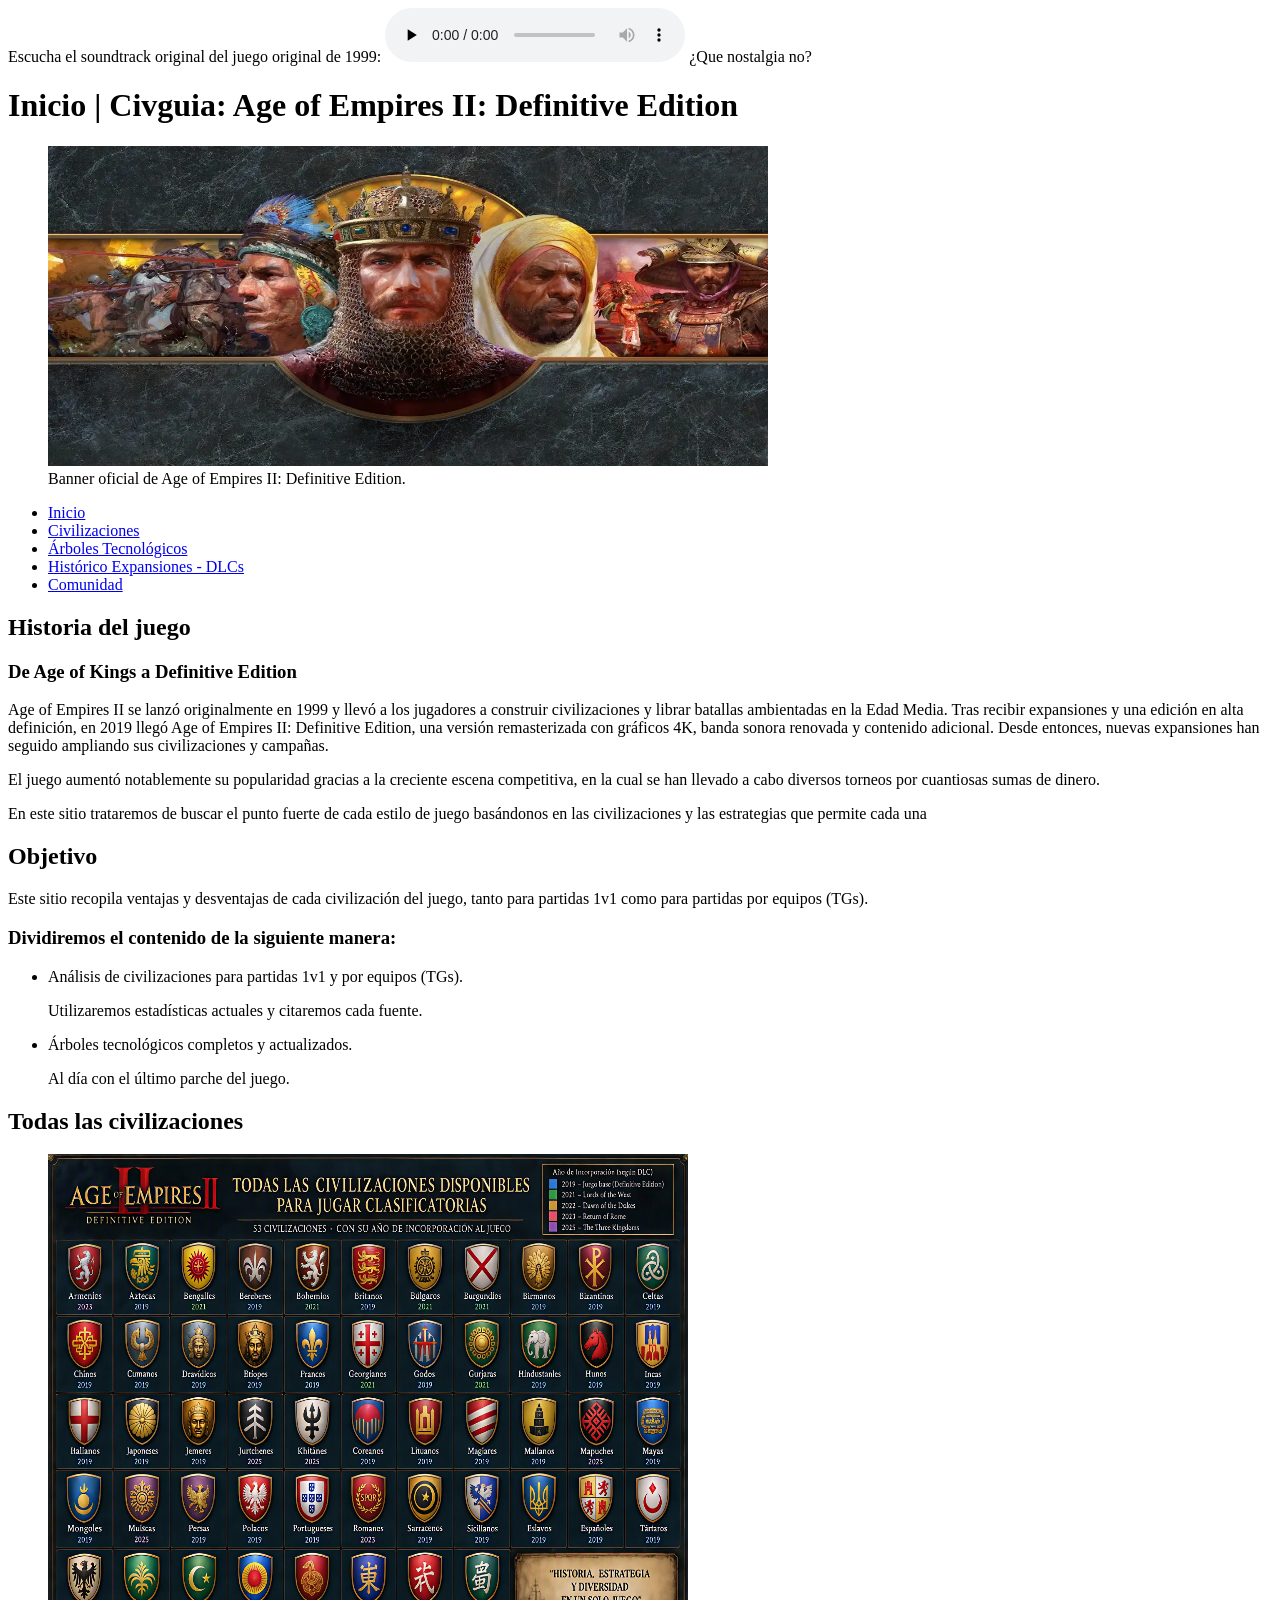
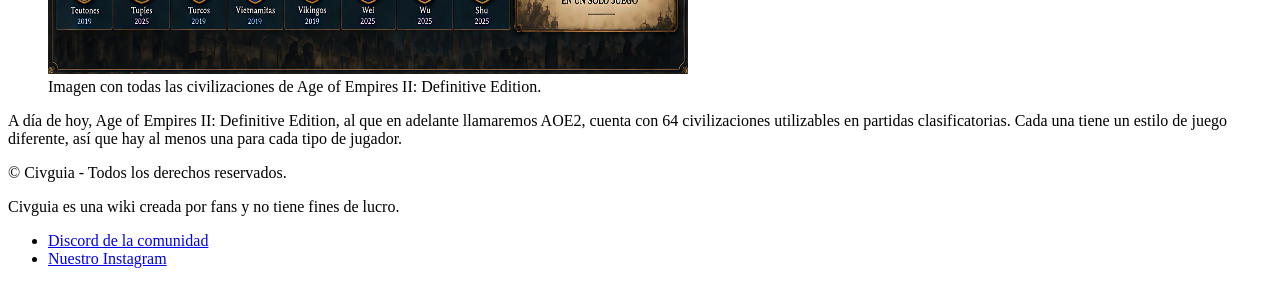
==== civguia/index.html @ d202486b "Add files via upload" ====
<!DOCTYPE html>
<html lang="es">
<head>
	<meta charset="UTF-8">
	<meta name="viewport" content="width=device-width, initial-scale=1.0">
	<meta name="author" content="Nahuel Valentín">
	<link rel="icon" type="image/png" href="./assets/logopagina.png">
	<title>Civguia AOE2DE | Inicio</title>    
</head>

<body>
	<header>
		<div>
			<span>Escucha el soundtrack original del juego original de 1999: </span>
			<audio controls preload="none">
				<source src="./assets/ostaoe2.mp3" type="audio/mpeg">
			</audio>
			<span>¿Que nostalgia no?</span>
		</div>
		<h1>Inicio | Civguia: Age of Empires II: Definitive Edition</h1>
		<figure>
			<img src="./assets/bannerencabezado.jpg" 
			alt="Banner oficial con el logotipo de Age of Empires II: Definitive Edition" width="720" height="320">
			<figcaption>Banner oficial de Age of Empires II: Definitive Edition.</figcaption>
		</figure>
		<nav>
			<ul>
				<li><a href="#">Inicio</a></li>
				<li><a href="./pages/civilizaciones.html">Civilizaciones</a></li>
				<li><a href="./pages/techtree.html">Árboles Tecnológicos</a></li>
				<li><a href="./pages/expansiones.html">Histórico Expansiones - DLCs</a></li>
				<li><a href="./pages/comunidad.html">Comunidad</a></li>
			</ul>
		</nav>
	</header>
	<main>
		<section>
			<h2>Historia del juego</h2>
			<article>
				<h3>De Age of Kings a Definitive Edition</h3>
				<p>Age of Empires II se lanzó originalmente en 1999 y llevó a los jugadores a construir civilizaciones y librar batallas ambientadas en la Edad Media. Tras recibir expansiones y una edición en alta definición, en 2019 llegó Age of Empires II: Definitive Edition, una versión remasterizada con gráficos 4K, banda sonora renovada y contenido adicional. Desde entonces, nuevas expansiones han seguido ampliando sus civilizaciones y campañas.</p>
				<p>El juego aumentó notablemente su popularidad gracias a la creciente escena competitiva, en la cual se han llevado a cabo diversos torneos por cuantiosas sumas de dinero.</p>
				<p>En este sitio trataremos de buscar el punto fuerte de cada estilo de juego basándonos en las civilizaciones y las estrategias que permite cada una</p>
			</article>
		</section>
		<section>
			<h2>Objetivo</h2>

			<p>Este sitio recopila ventajas y desventajas de cada civilización del juego, tanto para partidas 1v1 como para partidas por equipos (TGs).</p>

			<h3>Dividiremos el contenido de la siguiente manera:</h3>
			<ul>
				<li>Análisis de civilizaciones para partidas 1v1 y por equipos (TGs).
					<p>Utilizaremos estadísticas actuales y citaremos cada fuente.</p>
				</li>
				<li>Árboles tecnológicos completos y actualizados.
					<p>Al día con el último parche del juego.</p>
				</li>
			</ul>
		</section>
		<section>
			<h2>Todas las civilizaciones</h2>
			<figure>
				<img src="./assets/tablaCivilizaciones.png"
					alt="Tabla de civilizaciones disponibles en Age of Empires II: Definitive Edition" width="640" height="520">
				<figcaption>Imagen con todas las civilizaciones de Age of Empires II: Definitive Edition.</figcaption>
			</figure>
			
			<p>A día de hoy, Age of Empires II: Definitive Edition, al que en adelante llamaremos AOE2, cuenta con 64 civilizaciones utilizables en partidas clasificatorias. Cada una tiene un estilo de juego diferente, así que hay al menos una para cada tipo de jugador.</p>
		</section>


	</main>

	<footer>
		<p>&copy; Civguia - Todos los derechos reservados.</p>
		<p>Civguia es una wiki creada por fans y no tiene fines de lucro.</p>
		<ul>
			<li><a href="https://discord.com" target="_blank" rel="noopener noreferrer">Discord de la comunidad</a></li>
			<li><a href="https://instagram.com" target="_blank" rel="noopener noreferrer">Nuestro Instagram</a></li>
		</ul>
	</footer>
</body>
</html>
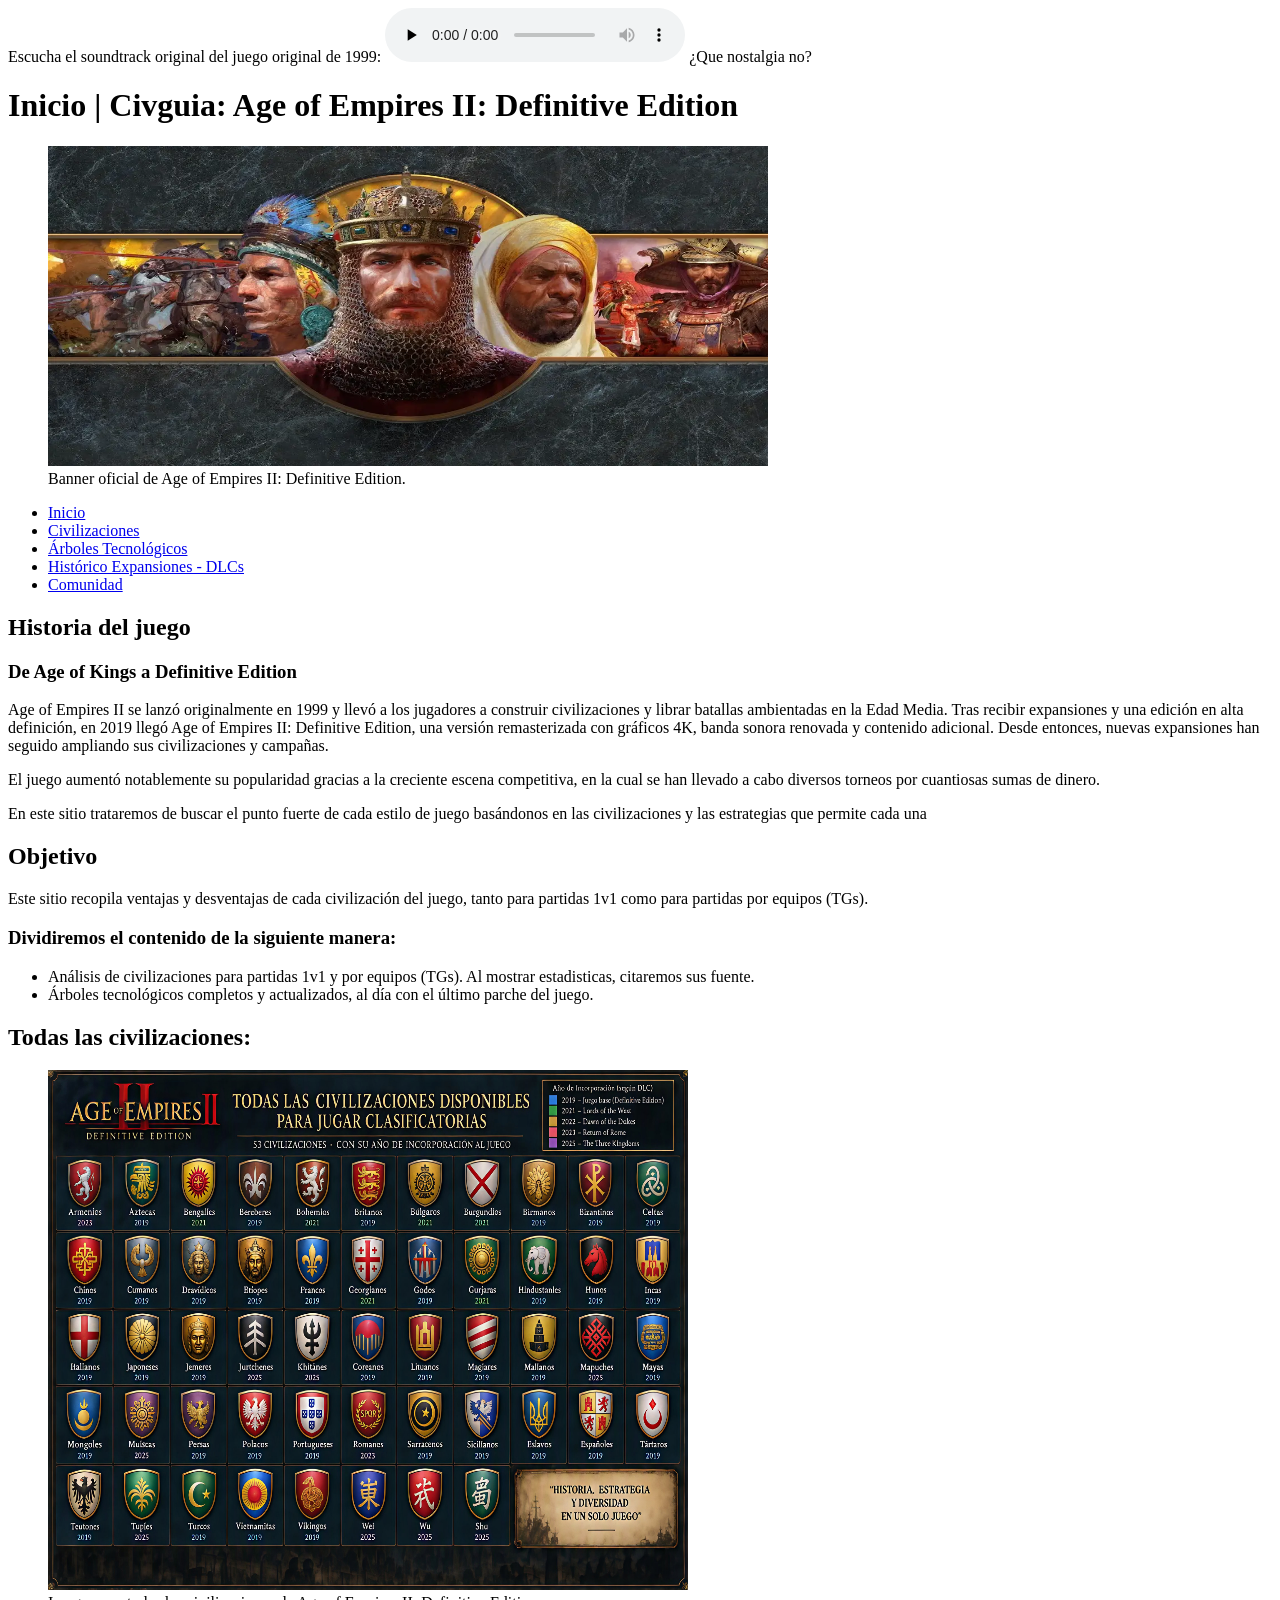
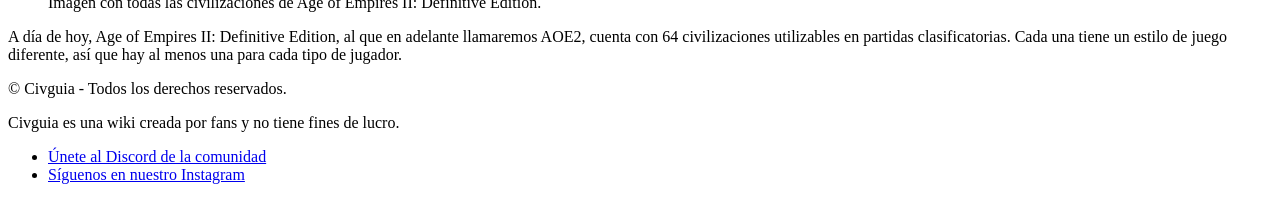
==== commit b80d0244: "Add files via upload" ====
--- a/civguia/index.html
+++ b/civguia/index.html
@@ -4,13 +4,20 @@
 	<meta charset="UTF-8">
 	<meta name="viewport" content="width=device-width, initial-scale=1.0">
 	<meta name="author" content="Nahuel Valentín">
+	<link rel="stylesheet" href="./styles/styles.css">
+	<link rel="preconnect" href="https://fonts.googleapis.com">
+	<link rel="preconnect" href="https://fonts.gstatic.com" crossorigin>
+	<link href="https://fonts.googleapis.com/css2?family=Firjar:wght@100..800&family=Jim+Nightshade&display=swap" rel="stylesheet">
+	<link rel="preconnect" href="https://fonts.googleapis.com">
+	<link rel="preconnect" href="https://fonts.gstatic.com" crossorigin>
+	<link href="https://fonts.googleapis.com/css2?family=Agrave+Pro:wght@100..700&family=Fira+Sans&display=swap" rel="stylesheet">
 	<link rel="icon" type="image/png" href="./assets/logopagina.png">
 	<title>Civguia AOE2DE | Inicio</title>    
 </head>
 
 <body>
 	<header>
-		<div>
+		<div class="reproductor">
 			<span>Escucha el soundtrack original del juego original de 1999: </span>
 			<audio controls preload="none">
 				<source src="./assets/ostaoe2.mp3" type="audio/mpeg">
@@ -23,7 +30,7 @@
 			alt="Banner oficial con el logotipo de Age of Empires II: Definitive Edition" width="720" height="320">
 			<figcaption>Banner oficial de Age of Empires II: Definitive Edition.</figcaption>
 		</figure>
-		<nav>
+		<nav class="barraNavegacion">
 			<ul>
 				<li><a href="#">Inicio</a></li>
 				<li><a href="./pages/civilizaciones.html">Civilizaciones</a></li>
@@ -36,8 +43,8 @@
 	<main>
 		<section>
 			<h2>Historia del juego</h2>
-			<article>
-				<h3>De Age of Kings a Definitive Edition</h3>
+			<h3>De Age of Kings a Definitive Edition</h3>
+			<article class="historia">				
 				<p>Age of Empires II se lanzó originalmente en 1999 y llevó a los jugadores a construir civilizaciones y librar batallas ambientadas en la Edad Media. Tras recibir expansiones y una edición en alta definición, en 2019 llegó Age of Empires II: Definitive Edition, una versión remasterizada con gráficos 4K, banda sonora renovada y contenido adicional. Desde entonces, nuevas expansiones han seguido ampliando sus civilizaciones y campañas.</p>
 				<p>El juego aumentó notablemente su popularidad gracias a la creciente escena competitiva, en la cual se han llevado a cabo diversos torneos por cuantiosas sumas de dinero.</p>
 				<p>En este sitio trataremos de buscar el punto fuerte de cada estilo de juego basándonos en las civilizaciones y las estrategias que permite cada una</p>
@@ -45,21 +52,16 @@
 		</section>
 		<section>
 			<h2>Objetivo</h2>
-
-			<p>Este sitio recopila ventajas y desventajas de cada civilización del juego, tanto para partidas 1v1 como para partidas por equipos (TGs).</p>
-
+			<p class="objetivo">Este sitio recopila ventajas y desventajas de cada civilización del juego, tanto para partidas 1v1 como para partidas por equipos (TGs).</p>
 			<h3>Dividiremos el contenido de la siguiente manera:</h3>
-			<ul>
-				<li>Análisis de civilizaciones para partidas 1v1 y por equipos (TGs).
-					<p>Utilizaremos estadísticas actuales y citaremos cada fuente.</p>
+			<ul class="listaIndice">
+				<li>Análisis de civilizaciones para partidas 1v1 y por equipos (TGs). Al mostrar estadisticas, citaremos sus fuente.
 				</li>
-				<li>Árboles tecnológicos completos y actualizados.
-					<p>Al día con el último parche del juego.</p>
-				</li>
+				<li>Árboles tecnológicos completos y actualizados, al día con el último parche del juego.</li>
 			</ul>
 		</section>
 		<section>
-			<h2>Todas las civilizaciones</h2>
+			<h2>Todas las civilizaciones:</h2>
 			<figure>
 				<img src="./assets/tablaCivilizaciones.png"
 					alt="Tabla de civilizaciones disponibles en Age of Empires II: Definitive Edition" width="640" height="520">
@@ -73,11 +75,11 @@
 	</main>
 
 	<footer>
-		<p>&copy; Civguia - Todos los derechos reservados.</p>
-		<p>Civguia es una wiki creada por fans y no tiene fines de lucro.</p>
-		<ul>
-			<li><a href="https://discord.com" target="_blank" rel="noopener noreferrer">Discord de la comunidad</a></li>
-			<li><a href="https://instagram.com" target="_blank" rel="noopener noreferrer">Nuestro Instagram</a></li>
+		<p class="copyright">&copy; Civguia - Todos los derechos reservados.</p>
+		<p class="copyright">Civguia es una wiki creada por fans y no tiene fines de lucro.</p>
+		<ul class="listaRedes">
+			<li><a href="https://discord.com" target="_blank" rel="noopener noreferrer">Únete al Discord de la comunidad</a></li>
+			<li><a href="https://instagram.com" target="_blank" rel="noopener noreferrer">Síguenos en nuestro Instagram</a></li>
 		</ul>
 	</footer>
 </body>
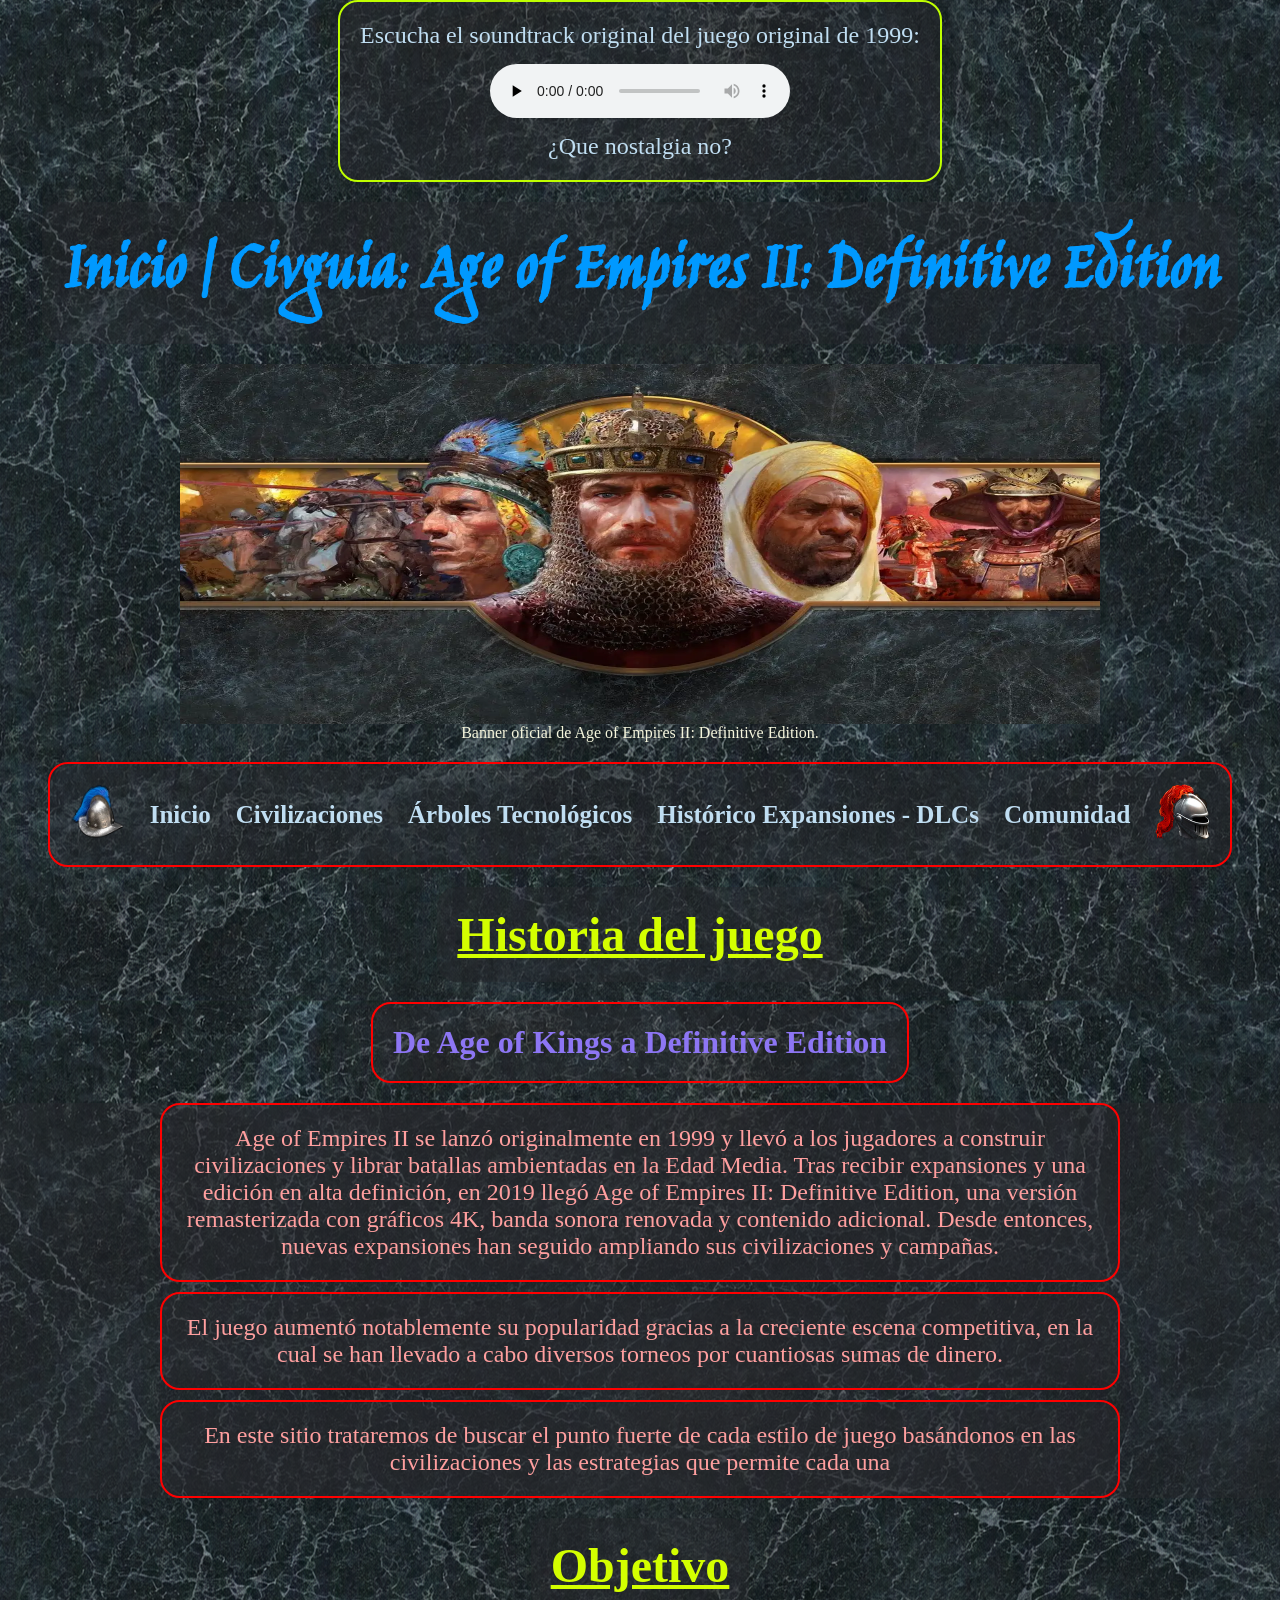
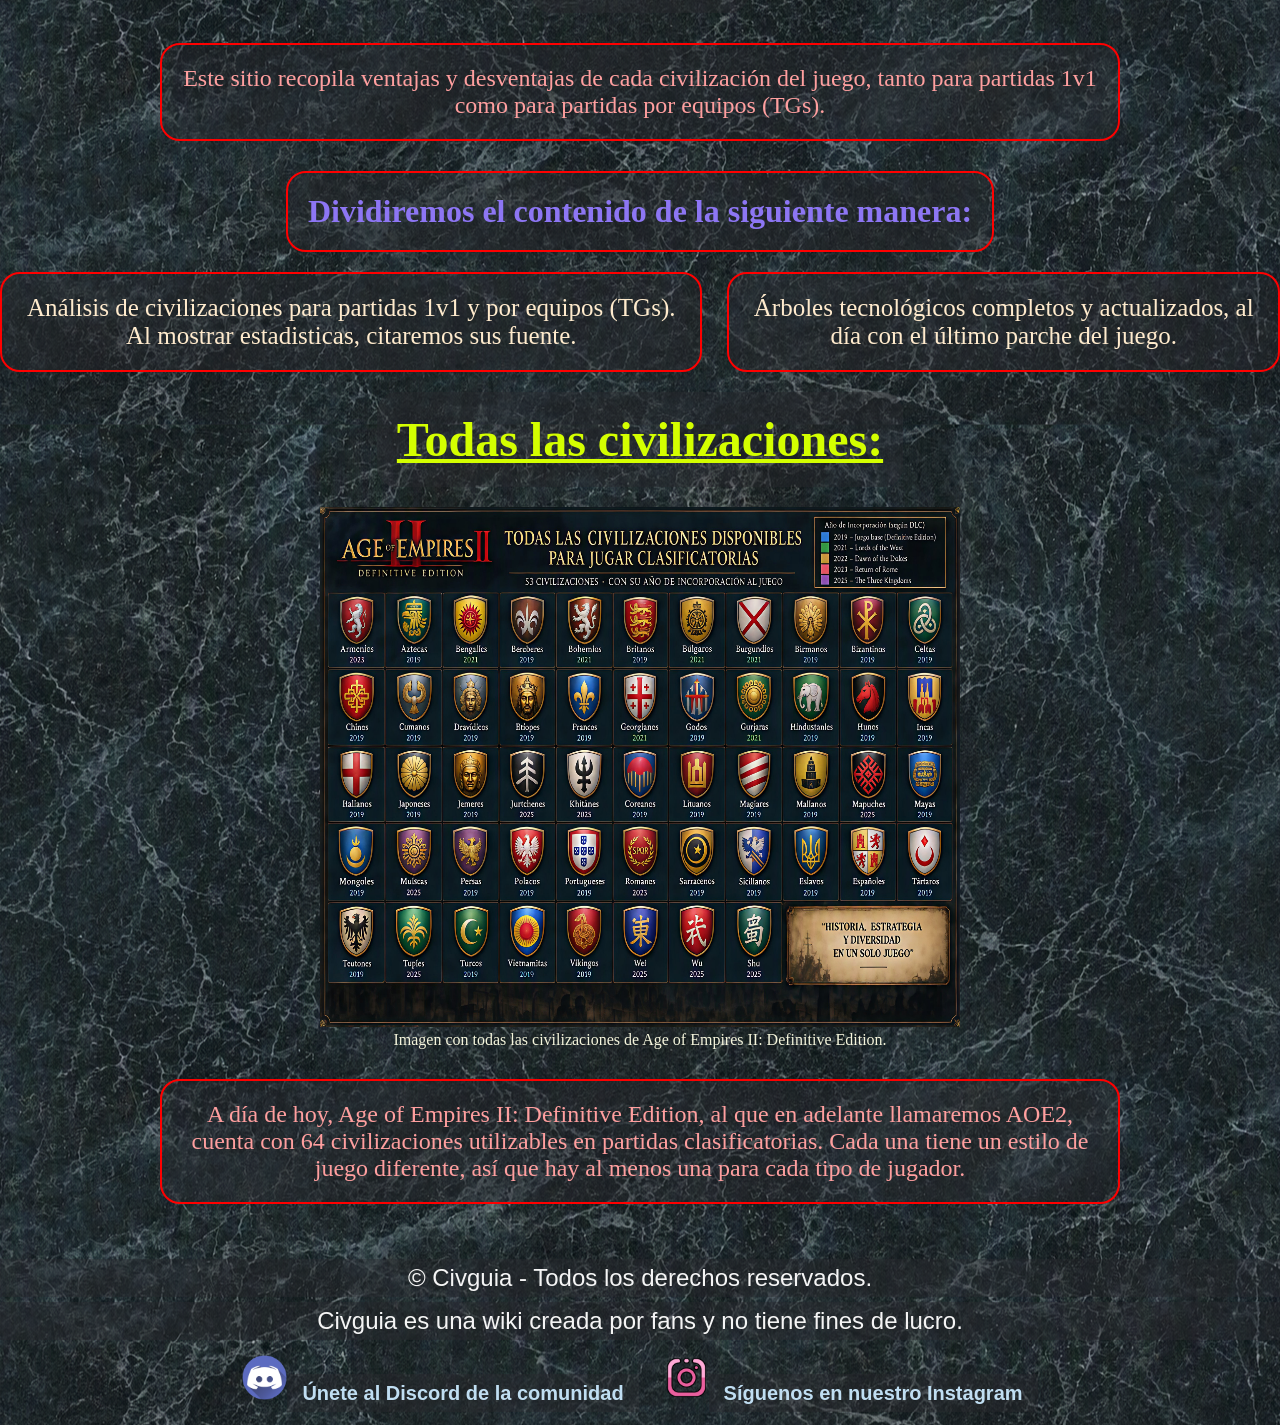
==== commit a31eaccc: "Add files via upload" ====
--- a/civguia/index.html
+++ b/civguia/index.html
@@ -24,7 +24,7 @@
 			</audio>
 			<span>¿Que nostalgia no?</span>
 		</div>
-		<h1>Inicio | Civguia: Age of Empires II: Definitive Edition</h1>
+		<h1 class="titulo">Inicio | Civguia: Age of Empires II: Definitive Edition</h1>
 		<figure>
 			<img src="./assets/bannerencabezado.jpg" 
 			alt="Banner oficial con el logotipo de Age of Empires II: Definitive Edition" width="720" height="320">
@@ -32,11 +32,13 @@
 		</figure>
 		<nav class="barraNavegacion">
 			<ul>
+				<li><img src="./assets/logopagina.png" alt="Logo de la página" width="55px" height="55px"></li>
 				<li><a href="#">Inicio</a></li>
 				<li><a href="./pages/civilizaciones.html">Civilizaciones</a></li>
 				<li><a href="./pages/techtree.html">Árboles Tecnológicos</a></li>
 				<li><a href="./pages/expansiones.html">Histórico Expansiones - DLCs</a></li>
 				<li><a href="./pages/comunidad.html">Comunidad</a></li>
+				<li><img src="./assets/logopagina2.jpg" alt="Logo de la página" width="55px" height="55px"></li>
 			</ul>
 		</nav>
 	</header>
@@ -45,9 +47,9 @@
 			<h2>Historia del juego</h2>
 			<h3>De Age of Kings a Definitive Edition</h3>
 			<article class="historia">				
-				<p>Age of Empires II se lanzó originalmente en 1999 y llevó a los jugadores a construir civilizaciones y librar batallas ambientadas en la Edad Media. Tras recibir expansiones y una edición en alta definición, en 2019 llegó Age of Empires II: Definitive Edition, una versión remasterizada con gráficos 4K, banda sonora renovada y contenido adicional. Desde entonces, nuevas expansiones han seguido ampliando sus civilizaciones y campañas.</p>
-				<p>El juego aumentó notablemente su popularidad gracias a la creciente escena competitiva, en la cual se han llevado a cabo diversos torneos por cuantiosas sumas de dinero.</p>
-				<p>En este sitio trataremos de buscar el punto fuerte de cada estilo de juego basándonos en las civilizaciones y las estrategias que permite cada una</p>
+				<p class="tarjHistoriaIndex">Age of Empires II se lanzó originalmente en 1999 y llevó a los jugadores a construir civilizaciones y librar batallas ambientadas en la Edad Media. Tras recibir expansiones y una edición en alta definición, en 2019 llegó Age of Empires II: Definitive Edition, una versión remasterizada con gráficos 4K, banda sonora renovada y contenido adicional. Desde entonces, nuevas expansiones han seguido ampliando sus civilizaciones y campañas.</p>
+				<p class="tarjHistoriaIndex">El juego aumentó notablemente su popularidad gracias a la creciente escena competitiva, en la cual se han llevado a cabo diversos torneos por cuantiosas sumas de dinero.</p>
+				<p class="tarjHistoriaIndex">En este sitio trataremos de buscar el punto fuerte de cada estilo de juego basándonos en las civilizaciones y las estrategias que permite cada una</p>
 			</article>
 		</section>
 		<section>
@@ -62,24 +64,22 @@
 		</section>
 		<section>
 			<h2>Todas las civilizaciones:</h2>
-			<figure>
+			<figure class="tablaCivisIndex">
 				<img src="./assets/tablaCivilizaciones.png"
 					alt="Tabla de civilizaciones disponibles en Age of Empires II: Definitive Edition" width="640" height="520">
 				<figcaption>Imagen con todas las civilizaciones de Age of Empires II: Definitive Edition.</figcaption>
 			</figure>
 			
-			<p>A día de hoy, Age of Empires II: Definitive Edition, al que en adelante llamaremos AOE2, cuenta con 64 civilizaciones utilizables en partidas clasificatorias. Cada una tiene un estilo de juego diferente, así que hay al menos una para cada tipo de jugador.</p>
+			<p class="resumenCivisIndex">A día de hoy, Age of Empires II: Definitive Edition, al que en adelante llamaremos AOE2, cuenta con 64 civilizaciones utilizables en partidas clasificatorias. Cada una tiene un estilo de juego diferente, así que hay al menos una para cada tipo de jugador.</p>
 		</section>
-
-
 	</main>
 
 	<footer>
 		<p class="copyright">&copy; Civguia - Todos los derechos reservados.</p>
 		<p class="copyright">Civguia es una wiki creada por fans y no tiene fines de lucro.</p>
 		<ul class="listaRedes">
-			<li><a href="https://discord.com" target="_blank" rel="noopener noreferrer">Únete al Discord de la comunidad</a></li>
-			<li><a href="https://instagram.com" target="_blank" rel="noopener noreferrer">Síguenos en nuestro Instagram</a></li>
+			<li><img src="./assets/discord.png" alt="Icono Discord" width="45px" height="45px" ><a href="https://discord.com" target="_blank" rel="noopener noreferrer">Únete al Discord de la comunidad</a></li>
+			<li><img src="./assets/instagram.png" alt="Icono Instagram" width="45px" height="45px"><a href="https://instagram.com" target="_blank" rel="noopener noreferrer">Síguenos en nuestro Instagram</a></li>
 		</ul>
 	</footer>
 </body>
--- a/civguia/styles/styles.css
+++ b/civguia/styles/styles.css
@@ -0,0 +1,331 @@
+/*
+FUENTES
+
+font-family: "Jim Nightshade", cursive; - Para titulos
+font-family: "Agrave Pro", cursive; - Para contenido
+
+*/
+
+/*  Reseteo */
+*{
+    margin: 0;
+    padding: 0;
+    box-sizing: border-box;
+}
+/* Encabezado */
+header figure img{
+    width: 920px;
+    height: 360px;
+    object-fit: fill;
+    display: block;
+    margin: 0 auto;
+}
+header figure figcaption{
+    color: #f5f5dc;
+    font-size: 1rem;
+    text-align: center;
+}
+.reproductor{
+    display: flex;
+    width: fit-content;
+    flex-direction: column;
+    align-items: center;
+    justify-content: space-around;
+    gap: 15px;
+    border: solid 2px #bfff00;
+    border-radius: 20px;
+    padding: 20px;
+    margin: 0 auto;
+    background-color: hsla(240, 7%, 17%, 0.400);
+}
+.reproductor span{
+    font-size: 24px;
+    color: #c0def2;
+}
+/* Imagen de fondo */
+body{
+    background-image: url(../assets/background.jpg);
+    background-position: center;
+    background-color: #383741;
+    text-align: center;
+}
+/* Barra navegacion */
+
+.barraNavegacion ul {
+    display: flex;
+    align-items: center;
+    gap: 25px;
+    list-style: none;
+    font-size: 25px;
+    width: fit-content;
+    justify-content: space-around;
+    border: solid 2px #ff0000;
+    border-radius: 20px;
+    padding: 20px;
+    margin: 20px auto;
+    background-color: hsla(240, 7%, 17%, 0.400);
+}
+.barraNavegacion a {
+  text-decoration: none;
+  font-weight: bold;
+}
+.barraNavegacion a:hover {
+  color: #007bff;
+}
+.barraNavegacion ul li a{
+    text-decoration: none;
+    color: #c0def2;
+}
+/*  Titulo    */
+h1{
+    color: #0099ff;
+    font-family: "Jim Nightshade", Arial, Helvetica, sans-serif;
+    font-size: 4.5rem;
+    text-decoration: none;
+    list-style: none;
+    width: fit-content;
+    border-radius: 20px;
+    padding: 20px;
+    margin: 20px auto;
+    background-color: hsla(240, 7%, 17%, 0.400);
+}
+
+/* Subtitulos */
+h2{
+    color: #d4ff00;
+    font-size: 3rem;
+    width: fit-content;
+    border-radius: 20px;
+    padding: 20px;
+    margin: 20px auto;
+    text-decoration: underline;
+    background-color: hsla(240, 7%, 17%, 0.400);
+}
+h3{
+    color: #8d76f4;
+    font-size: 2rem;
+    text-decoration: none;
+    list-style: none;
+    width: fit-content;
+    border: solid 2px #ff0000;
+    border-radius: 20px;
+    padding: 20px;
+    margin: 20px auto;
+    background-color: hsla(240, 7%, 17%, 0.400);
+}
+h4{
+    color: #f47676;
+    font-size: 24px;
+    text-decoration: none;
+    list-style: none;
+    width: fit-content;
+    border: solid 2px #ff0000;
+    border-radius: 20px;
+    padding: 20px;
+    margin: 20px auto;
+    background-color: hsla(240, 7%, 17%, 0.400);
+
+}
+
+/* Contenido */
+
+.listaIndice {
+    display: flex;
+    flex-direction: row; 
+    justify-content: center; 
+    gap: 25px; 
+    list-style: none;
+    padding: 0;
+}
+.listaIndice li {
+    color: #ffebcd;
+    text-decoration: none;
+    font-size: 25px;
+    border: solid 2px #ff0000;
+    border-radius: 20px;
+    padding: 20px;
+    background-color: hsla(240, 7%, 17%, 0.400);
+}
+p {
+    color: #ff9f9f;
+    font-family: "Agrave Pro", cursive;
+    font-size: 18px;
+    background-color: hsla(240, 7%, 17%, 0.400); 
+}
+.creadores li a{
+    font-size: 25px;
+    color: #d0c7fa;
+    text-decoration: underline;
+    background-color: hsla(240, 7%, 17%, 0.400); 
+}
+.estadisticasCivs1v1 ol li{
+     color: #ffebcd;
+    text-decoration: none;
+    font-size: 20px;
+    background-color: hsla(240, 7%, 17%, 0.400); 
+}
+.estadisticasCivsTG ol li{
+     color: #ffebcd;
+    text-decoration: none;
+    font-size: 20px;
+    background-color: hsla(240, 7%, 17%, 0.400); 
+}
+.ventajasYDesventajas ul li{
+     color: #ffebcd;
+    text-decoration: none;
+    font-size: 20px;
+    background-color: hsla(240, 7%, 17%, 0.400); 
+}
+.ventajasYDesventajas strong{
+     color: #ffebcd;
+    text-decoration: none;
+    font-size: 20px;
+    background-color: hsla(240, 7%, 17%, 0.400); 
+}
+.reglas{
+    color: #ffebcd;
+    text-align: center;
+    text-decoration:dotted;
+    font-size: 20px;
+    background-color: hsla(240, 7%, 17%, 0.400); 
+}
+ul{
+    list-style: none;
+}
+.volverInicio ul li a{
+    list-style: none;
+    color: #ffebcd;
+    text-align: center;
+    text-decoration:underline;
+    font-size: 25px;
+    background-color: hsla(240, 7%, 17%, 0.400); 
+}
+.historia{
+    background-color: hsla(240, 7%, 17%, 0.400);    
+}
+.tarjHistoriaIndex{
+    display: flex;
+    flex-direction: column;
+    width: 75%;
+    justify-content: space-around;
+    gap: 25px;
+    border: solid 2px #ff0000;
+    border-radius: 20px;
+    padding: 20px;
+    margin: 10px auto;
+    font-size: 24px;
+    background-color: hsla(240, 7%, 17%, 0.400);
+}
+.objetivo{
+    display: flex;
+    flex-direction: column;
+    width: 75%;
+    justify-content: space-around;
+    gap: 25px;
+    border: solid 2px #ff0000;
+    border-radius: 20px;
+    padding: 20px;
+    margin: 30px auto;
+    font-size: 24px;
+    background-color: hsla(240, 7%, 17%, 0.400);    
+}
+.tablaCivisIndex figcaption{
+    color: #f5f5dc;
+    font-size: 1rem;
+    text-align: center;
+    margin-bottom: 20px;
+}
+.resumenCivisIndex{
+    display: flex;
+    flex-direction: column;
+    width: 75%;
+    justify-content: space-around;
+    gap: 25px;
+    border: solid 2px #ff0000;
+    border-radius: 20px;
+    padding: 20px;
+    margin: 30px auto;
+    font-size: 24px;
+    background-color: hsla(240, 7%, 17%, 0.400);  
+}
+
+/* HTML expansiones */
+
+.parchesDLC li article{
+    display: flex;
+    width: 40%;
+    flex-direction: column;
+    justify-content: space-around;
+    gap: 25px;
+    border: solid 2px #ff0000;
+    border-radius: 20px;
+    padding: 20px;
+    margin: 10px auto;
+    background-color: hsla(240, 7%, 17%, 0.400);
+}
+.parchesDLC li article p{
+    font-size: 26px;
+}
+.parchesDLC li article p strong{
+    font-size: 30px;
+    text-decoration: underline;
+}
+.introDLCs{
+    display: flex;
+    width: 65%;
+    flex-direction: column;
+    justify-content: space-around;
+    gap: 25px;
+    border: solid 2px #ff0000;
+    border-radius: 20px;
+    padding: 20px;
+    margin: 10px auto;
+    font-size: 24px;
+    background-color: hsla(240, 7%, 17%, 0.400);
+}
+
+/*  footer  */
+
+footer {
+    text-align: center;
+    padding: 20px 0;
+}
+.copyright {
+    font-family: Arial, Helvetica, sans-serif;
+    font-size: 24px;
+    color: #f5f5f5;
+    background-color: hsla(240, 7%, 17%, 0.400);
+    margin: 5px 0;
+    padding: 5px 10px;
+}
+.listaRedes {
+    display: flex;
+    justify-content: center;
+    align-items: center;
+    gap: 25px;
+    list-style: none;
+    margin: 15px 0 0 0;
+    padding: 0;
+}
+.listaRedes li a {
+    font-family: Arial, Helvetica, sans-serif;
+    font-size: 20px;
+    color: #c0def2;
+    background-color: hsla(240, 7%, 17%, 0.400);
+    text-decoration: none;
+    font-weight: bold;
+    padding: 8px 15px;
+}
+.listaRedes li a:hover {
+    color: #ffffff;
+    background-color: hsla(240, 7%, 17%, 0.700);
+}
+.estadisticas li{
+    list-style: none;
+}
+.despedida{
+    color: #ff0000;
+    font-size: 28px;
+    text-decoration: underline;
+    background-color: hsla(240, 7%, 17%, 0.400); 
+}
